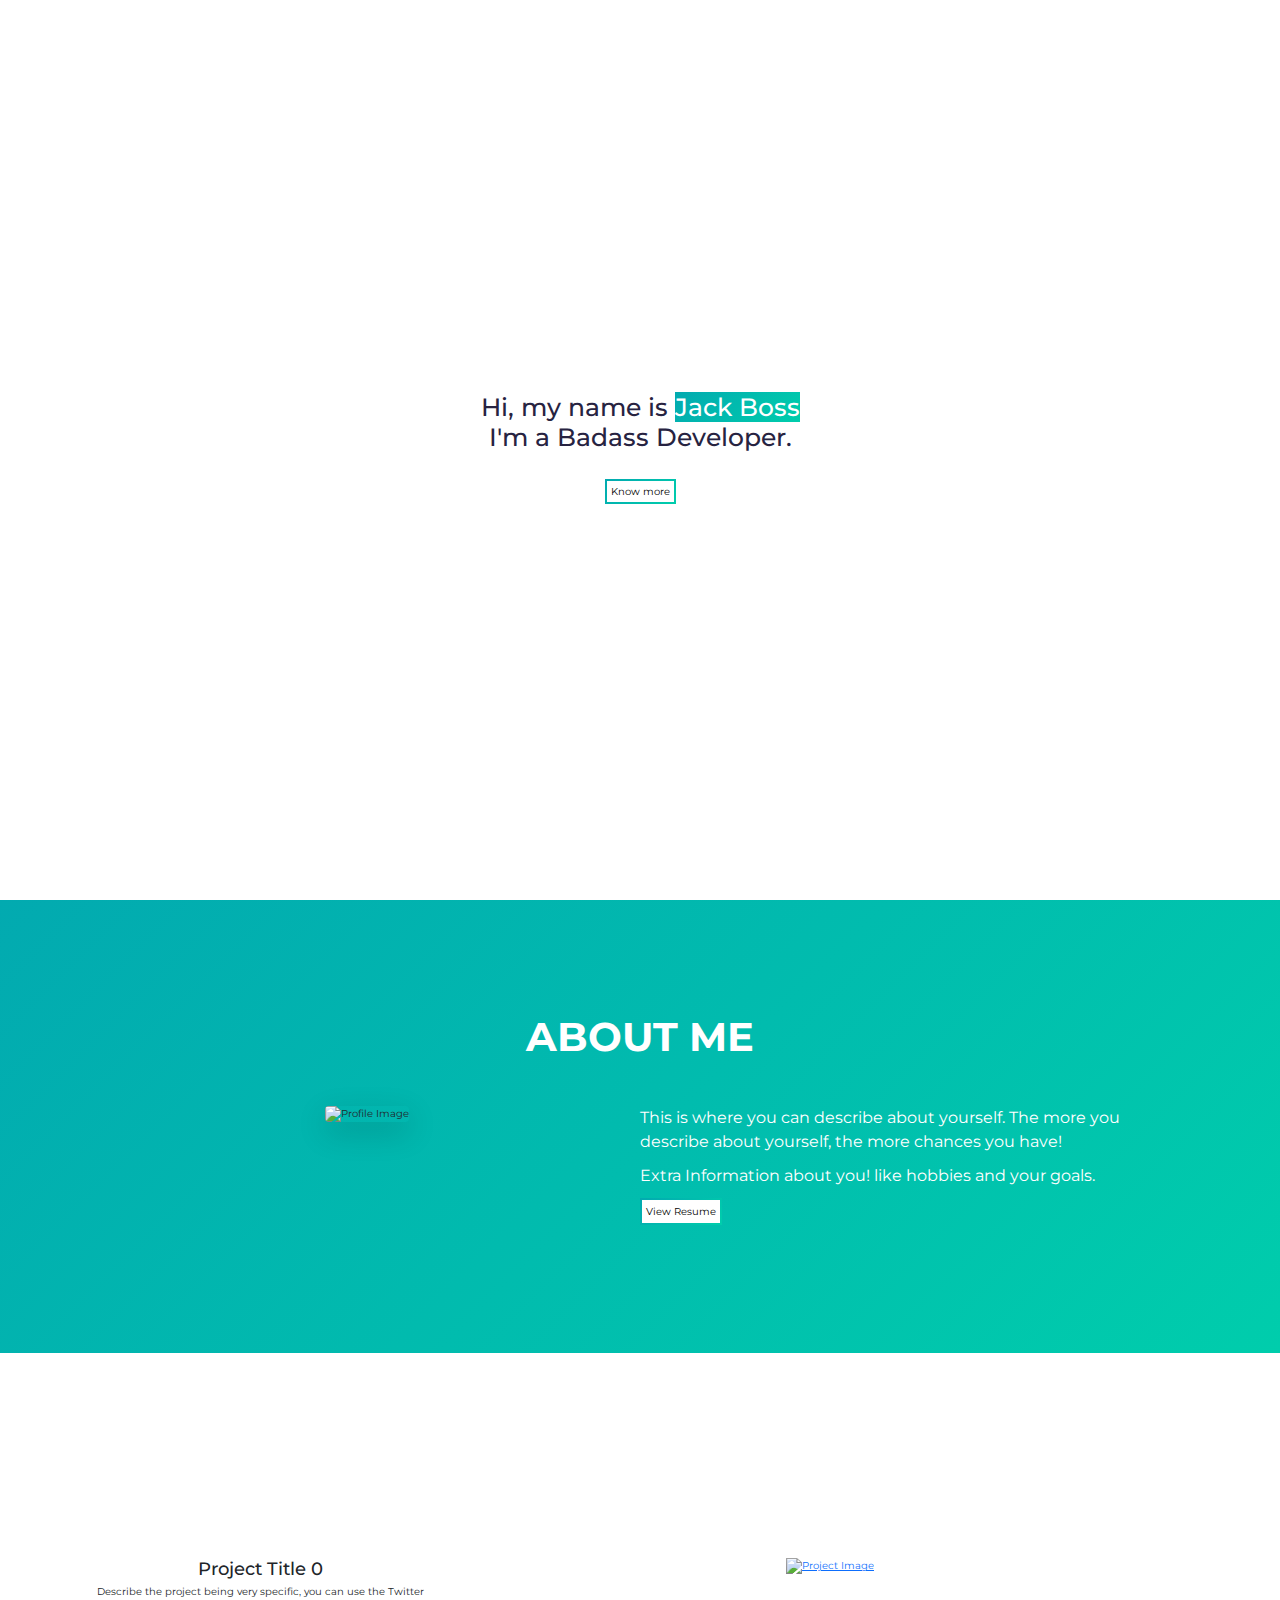
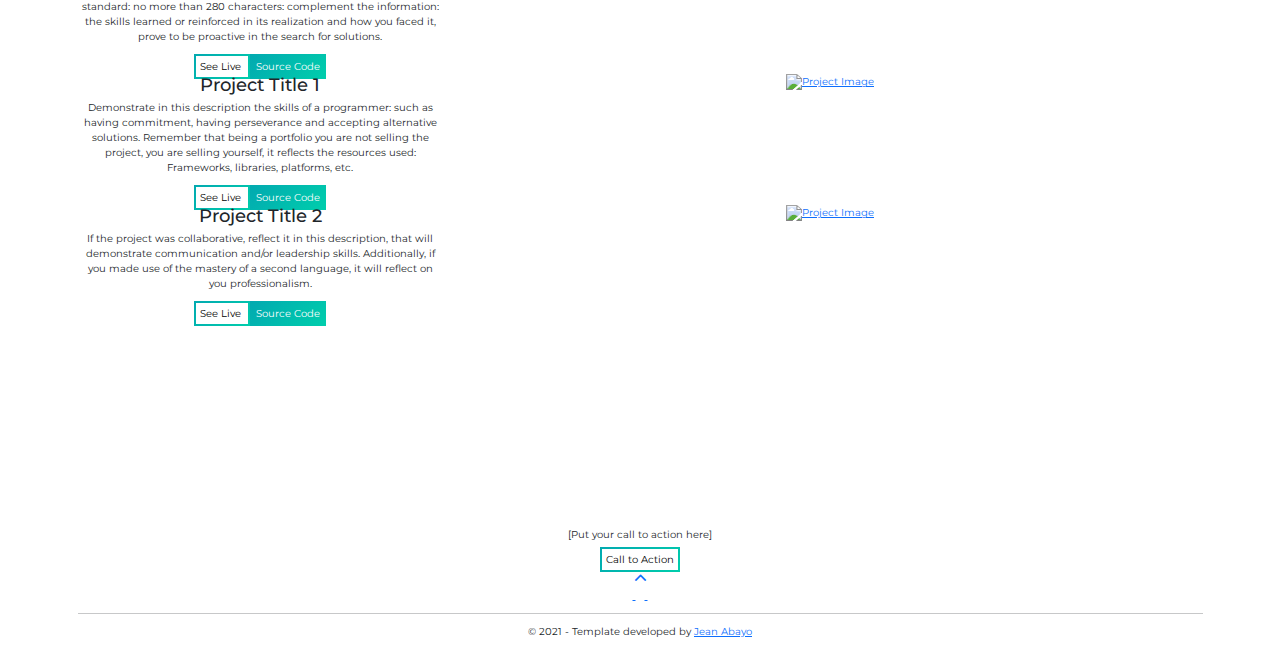
==== portfolio/index.html @ ac74c4ce "about section" ====
<!DOCTYPE html>
<html lang="en" class="sr">
  <head>
    <meta charset="utf-8" />
    <meta http-equiv="X-UA-Compatible" content="IE=edge" />
    <meta name="viewport" content="width=device-width, initial-scale=1" />
    <link rel="shortcut icon" type="image/png" href="assets/favicon.png" />
    <title>Jack Boss | Developer</title>
    <meta name="keywords" content="software developer" />
    <meta name="description" content="Jack Boss | Bad ass Developer" />
    <link
      rel="stylesheet"
      href="https://cdnjs.cloudflare.com/ajax/libs/font-awesome/4.7.0/css/font-awesome.min.css"
    />
    <link href="https://fonts.googleapis.com/css2?family=Montserrat:wght@400;700&display=swap" rel="stylesheet">
    <link
      href="https://cdn.jsdelivr.net/npm/bootstrap@5.3.2/dist/css/bootstrap.min.css"
      rel="stylesheet"
    />
    <link rel="stylesheet" href="styles.css" />
    <script
      defer
      src="https://unpkg.com/scrollreveal@4.0.0/dist/scrollreveal.min.js"
    ></script>
    <script async defer src="https://buttons.github.io/buttons.js"></script>
  </head>
  <body>
    <div id="top"></div>
    <section id="hero" class="jumbotron">
      <div class="container">
        <h1 class="hero-title load-hidden">
          Hi, my name is <span class="text-color-main">Jack Boss</span>
          <br />
          I'm a Badass Developer.
        </h1>
        <p class="hero-cta load-hidden">
          <a rel="noreferrer" class="cta-btn cta-btn--hero" href="#about"
            >Know more</a
          >
        </p>
      </div>
    </section>
    <!-- /END Hero Section -->

    <!-- **** About Section **** -->
    <section id="about">
      <div class="container">
        <h2 class="section-title load-hidden">About me</h2>
        <div class="row about-wrapper">
          <div class="col-md-6 col-sm-12">
            <div class="about-wrapper__image load-hidden">
              <img
                alt="Profile Image"
                class="img-fluid rounded shadow-lg"
                height="auto"
                width="300px"
                src="assets/profile.jpg"
                alt="Profile Image"
              />
            </div>
          </div>
          <div class="col-md-6 col-sm-12">
            <div class="about-wrapper__info load-hidden">
              <p class="about-wrapperInfo-text">
                This is where you can describe about yourself. The more you
                describe about yourself, the more chances you have!
              </p>
              <p class="about-wrapperInfo-text">
                Extra Information about you! like hobbies and your goals.
              </p>
              <span class="d-flex mt-3">
                <a
                  rel="noreferrer"
                  target="_blank"
                  class="cta-btn cta-btn--resume"
                  href="assets/resume.pdf"
                >
                  View Resume
                </a>
              </span>
            </div>
          </div>
        </div>
      </div>
    </section>
    <!-- /END About Section -->

    <!-- **** Projects Section **** -->
    <section id="projects">
      <div class="container">
        <div class="project-wrapper">
          <h2 class="section-title dark-blue-text">Projects</h2>

          <!-- Notice: each .row is a project -->
          <div class="row">
            <div class="col-lg-4 col-sm-12">
              <div class="project-wrapper__text load-hidden">
                <h3 class="project-wrapper__text-title">Project Title 0</h3>
                <div>
                  <p class="mb-4">
                    Describe the project being very specific, you can use the
                    Twitter standard: no more than 280 characters: complement
                    the information: the skills learned or reinforced in its
                    realization and how you faced it, prove to be proactive in
                    the search for solutions.
                  </p>
                </div>
                <a
                  rel="noreferrer"
                  target="_blank"
                  class="cta-btn cta-btn--hero"
                  href="#!"
                >
                  See Live
                </a>
                <a
                  rel="noreferrer"
                  target="_blank"
                  class="cta-btn text-color-main"
                  href="#!"
                >
                  Source Code
                </a>
              </div>
            </div>
            <div class="col-lg-8 col-sm-12">
              <div class="project-wrapper__image load-hidden">
                <a rel="noreferrer" href="#!" target="_blank">
                  <div
                    data-tilt
                    data-tilt-max="4"
                    data-tilt-glare="true"
                    data-tilt-max-glare="0.5"
                    class="thumbnail rounded js-tilt"
                  >
                    <img
                      alt="Project Image"
                      class="img-fluid"
                      src="assets/project.jpg"
                    />
                  </div>
                </a>
              </div>
            </div>
          </div>
          <!-- /END Project -->

          <!-- Notice: each .row is a project -->
          <div class="row">
            <div class="col-lg-4 col-sm-12">
              <div class="project-wrapper__text load-hidden">
                <h3 class="project-wrapper__text-title">Project Title 1</h3>
                <div>
                  <p class="mb-4">
                    Demonstrate in this description the skills of a programmer:
                    such as having commitment, having perseverance and accepting
                    alternative solutions. Remember that being a portfolio you
                    are not selling the project, you are selling yourself, it
                    reflects the resources used: Frameworks, libraries,
                    platforms, etc.
                  </p>
                </div>
                <a
                  rel="noreferrer"
                  target="_blank"
                  class="cta-btn cta-btn--hero"
                  href="#!"
                >
                  See Live
                </a>
                <a
                  rel="noreferrer"
                  target="_blank"
                  class="cta-btn text-color-main"
                  href="#!"
                >
                  Source Code
                </a>
              </div>
            </div>
            <div class="col-lg-8 col-sm-12">
              <div class="project-wrapper__image load-hidden">
                <a rel="noreferrer" href="#!" target="_blank">
                  <div
                    data-tilt
                    data-tilt-max="4"
                    data-tilt-glare="true"
                    data-tilt-max-glare="0.5"
                    class="thumbnail rounded js-tilt"
                  >
                    <img
                      alt="Project Image"
                      class="img-fluid"
                      src="assets/project.jpg"
                    />
                  </div>
                </a>
              </div>
            </div>
          </div>
          <!-- /END Project -->

          <!-- Notice: each .row is a project -->
          <div class="row">
            <div class="col-lg-4 col-sm-12">
              <div class="project-wrapper__text load-hidden">
                <h3 class="project-wrapper__text-title">Project Title 2</h3>
                <div>
                  <p class="mb-4">
                    If the project was collaborative, reflect it in this
                    description, that will demonstrate communication and/or
                    leadership skills. Additionally, if you made use of the
                    mastery of a second language, it will reflect on you
                    professionalism.
                  </p>
                </div>
                <a
                  rel="noreferrer"
                  target="_blank"
                  class="cta-btn cta-btn--hero"
                  href="#!"
                >
                  See Live
                </a>
                <a
                  rel="noreferrer"
                  target="_blank"
                  class="cta-btn text-color-main"
                  href="#!"
                >
                  Source Code
                </a>
              </div>
            </div>
            <div class="col-lg-8 col-sm-12">
              <div class="project-wrapper__image load-hidden">
                <a rel="noreferrer" href="#!" target="_blank">
                  <div
                    data-tilt
                    data-tilt-max="4"
                    data-tilt-glare="true"
                    data-tilt-max-glare="0.5"
                    class="thumbnail rounded js-tilt"
                  >
                    <img
                      alt="Project Image"
                      class="img-fluid"
                      src="assets/project.jpg"
                    />
                  </div>
                </a>
              </div>
            </div>
          </div>
          <!-- /END Project -->
        </div>
      </div>
    </section>
    <!-- /END Projects Section -->

    <!-- **** Contact Section **** -->
    <section id="contact">
      <div class="container">
        <h2 class="section-title">Contact</h2>
        <div class="contact-wrapper load-hidden">
          <p class="contact-wrapper__text">[Put your call to action here]</p>
          <a
            rel="noreferrer"
            target="_blank"
            class="cta-btn cta-btn--resume"
            href="mailto:example@email.com"
            >Call to Action</a
          >
        </div>
      </div>
    </section>
    <!-- /END Contact Section -->

    <!-- **** Footer Section **** -->
    <footer class="footer navbar-static-bottom">
      <div class="container">
        <a rel="noreferrer" href="#top" class="back-to-top">
          <i class="fa fa-angle-up fa-2x" aria-hidden="true"></i>
        </a>
        <div class="social-links">
          <a rel="noreferrer" href="#!" target="_blank">
            <i class="fa fa-twitter fa-inverse"></i>
          </a>
          <a rel="noreferrer" href="#!" target="_blank">
            <i class="fa fa-linkedin fa-inverse"></i>
          </a>
          <a rel="noreferrer" href="#!" target="_blank">
            <i class="fa fa-github fa-inverse"></i>
          </a>
        </div>

        <hr />

        <!-- Notice: if you want to give me some credit, it will be huge for me! if not, put your data on it -->
        <p class="footer__text">
          © 2021 - Template developed by
          <a rel="noreferrer" href="https://github.com/j33n" target="_blank"
            >Jean Abayo</a
          >
        </p>
      </div>
    </footer>
    <!-- /END Footer Section -->

    <script defer type="module" src="index.js"></script>
  </body>
</html>
---- portfolio/styles.css ----
html {
    font-size: 62.5%;

    /* &.sr .load-hidden {
        visibility: hidden;
    } */
}

body {
    font-family: 'Montserrat', sans-serif;
    text-align: center;
    scroll-behavior: smooth;
}

/* Scrollbar */
::-webkit-scrollbar {
    width: 10px;
    height: 10px;
}

::-webkit-scrollbar-track {
    background: #f1f1f1;
}

::-webkit-scrollbar-thumb {
    background: #d2d2d2;
}

::-webkit-scrollbar-thumb:hover {
    background: #02aab0;
}

#hero {
    min-height: 100vh;
    height: 100vh;
    display: flex;
    align-items: center;
    border-bottom: 0px;
    background: #fff;
    font-weight: 400;
    color: #272341;
    padding: 0rem 5.6rem;
    margin-bottom: 0;
    top: 0;
    left: 0;
    bottom: 0;
    right: 0;
    z-index: -1;
}

.hero-title {
    margin-bottom: 32px;
}

.cta-btn {
    border-style: solid;
    border-width: 2px;
    border-image: linear-gradient(135deg, #02aab0 0%, #00cdac 100%);
    border-image-slice: 1;
    padding: 4px;
    background-color: #ffffff;
    text-decoration: none;
    color: #000;
}

.text-color-main {
    color: #fff;
    background-image: linear-gradient(135deg, #02aab0 0%, #00cdac 100%);
}

#about {
    background-color: #02aab0;
    background-image: linear-gradient(135deg, #02aab0 0%, #00cdac 100%);
    padding-bottom: 10%;
}

/* 1rem = 16px; */
.section-title {
    text-transform: uppercase;
    text-align: center;
    padding-top: 10%;
    color: white;
    font-size: 4rem;
    font-weight: bold;
    /* margin: 0 0 4.5rem; */
    margin: 0 0 4.5rem 0;
}

.about-wrapper {
    display: flex;
    width: 100%;
    padding: 0 32px;
}

.col-md-6 {
    width: 50%
}

.about-wrapperInfo-text {
    color: #fff;
    font-size: 1.6rem;
    text-align: left;
    margin-bottom: 1rem;
}
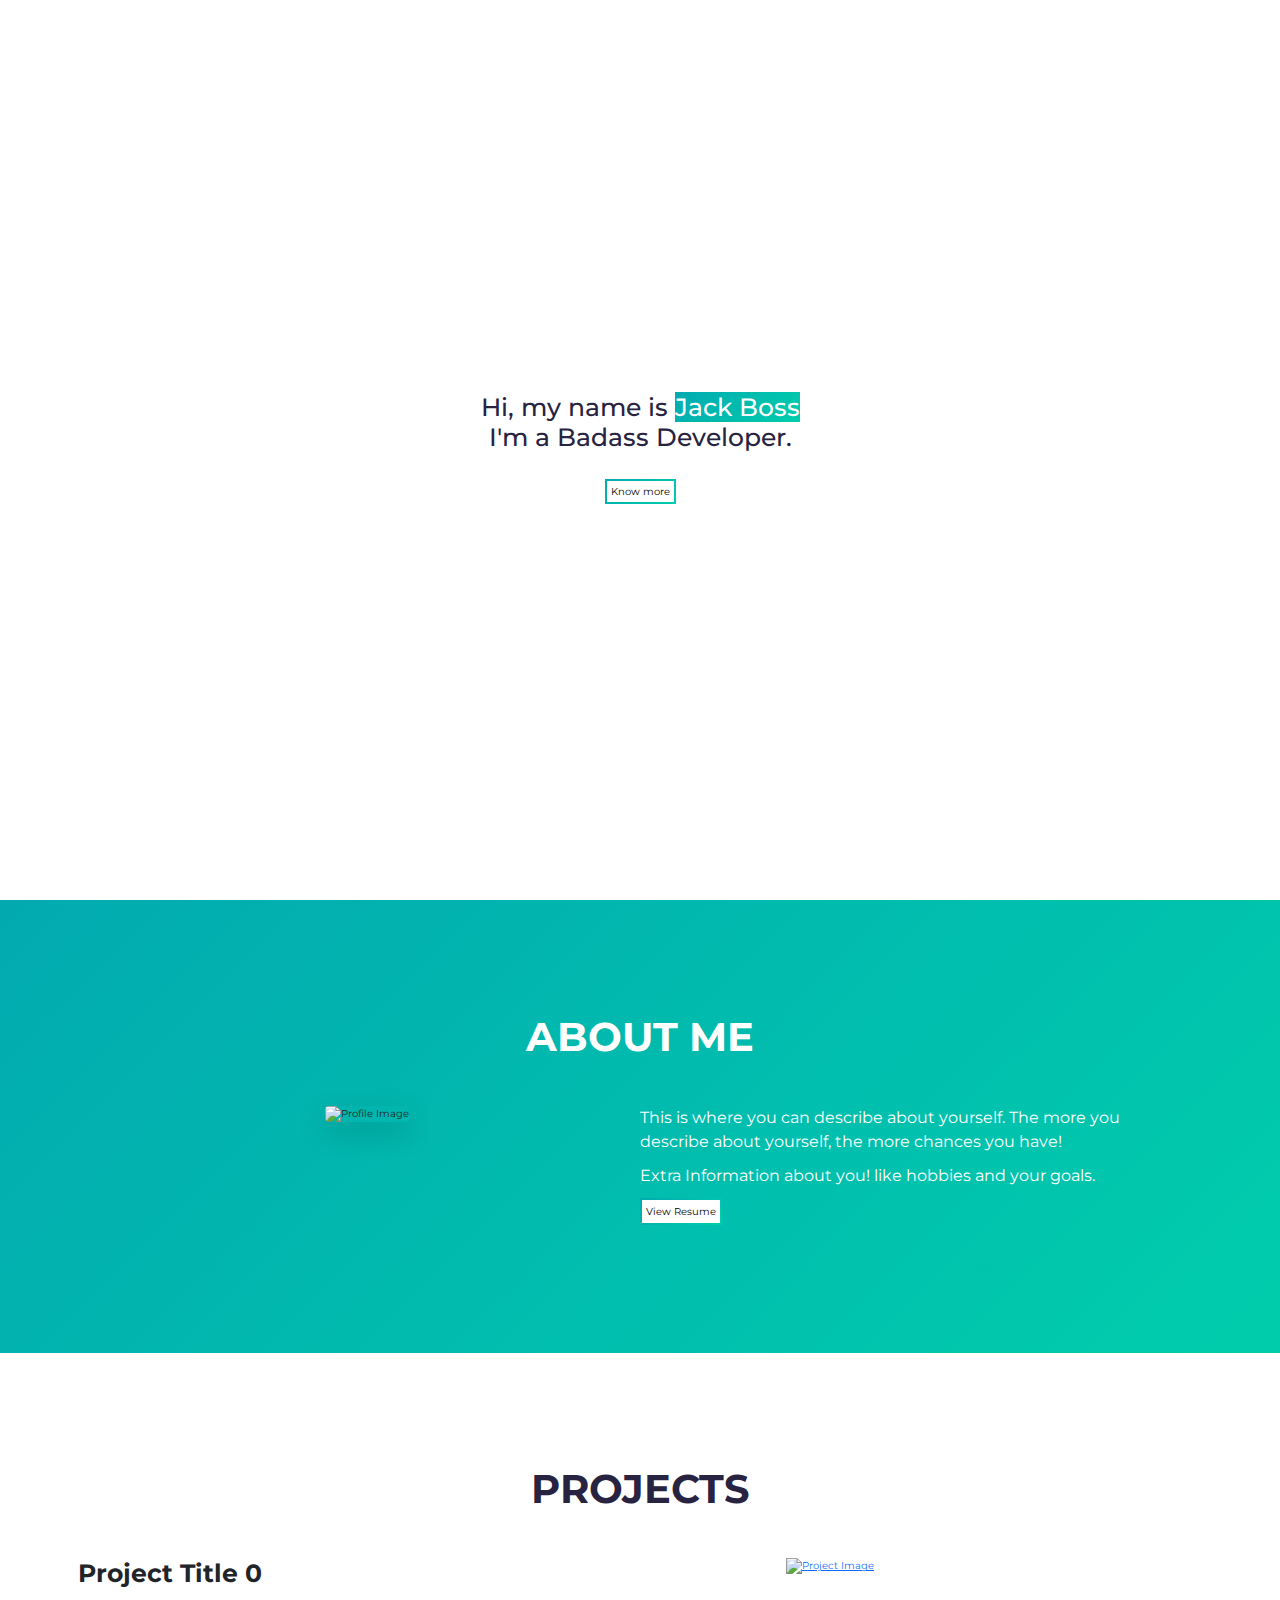
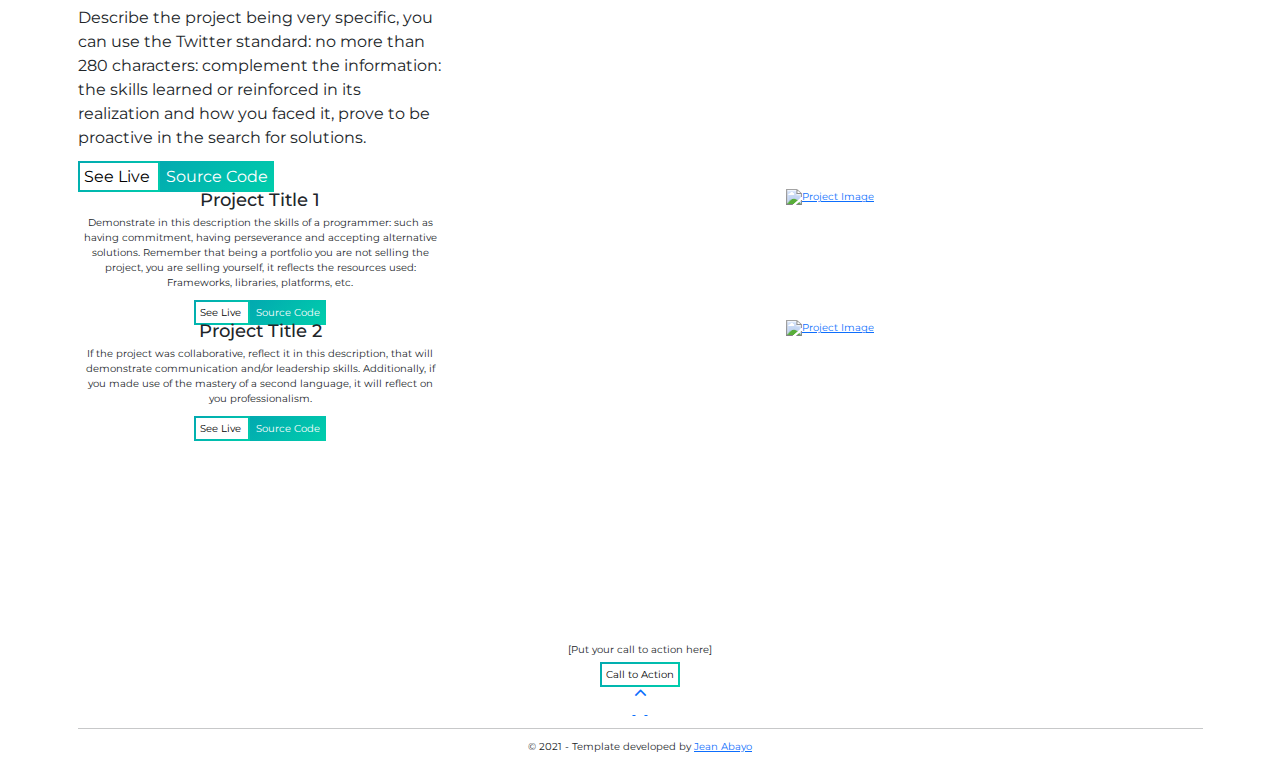
==== commit f8d09a57: "project text styling" ====
--- a/portfolio/index.html
+++ b/portfolio/index.html
@@ -12,7 +12,7 @@
       rel="stylesheet"
       href="https://cdnjs.cloudflare.com/ajax/libs/font-awesome/4.7.0/css/font-awesome.min.css"
     />
-    <link href="https://fonts.googleapis.com/css2?family=Montserrat:wght@400;700&display=swap" rel="stylesheet">
+    <link href="https://fonts.googleapis.com/css2?family=Montserrat:ital,wght@0,400;0,700;1,900&display=swap" rel="stylesheet">
     <link
       href="https://cdn.jsdelivr.net/npm/bootstrap@5.3.2/dist/css/bootstrap.min.css"
       rel="stylesheet"
@@ -94,8 +94,8 @@
           <!-- Notice: each .row is a project -->
           <div class="row">
             <div class="col-lg-4 col-sm-12">
-              <div class="project-wrapper__text load-hidden">
-                <h3 class="project-wrapper__text-title">Project Title 0</h3>
+              <div class="project-wrapperText load-hidden">
+                <h3 class="project-wrapperText-title">Project Title 0</h3>
                 <div>
                   <p class="mb-4">
                     Describe the project being very specific, you can use the
--- a/portfolio/styles.css
+++ b/portfolio/styles.css
@@ -101,4 +101,19 @@
     font-size: 1.6rem;
     text-align: left;
     margin-bottom: 1rem;
+}
+
+.dark-blue-text {
+    color: #272341;
+}
+
+.project-wrapperText {
+    text-align: left;
+    font-size: 1.6rem;
+}
+
+.project-wrapperText-title {
+    margin-bottom: 1.8rem;
+    font-size: 2.5rem;
+    font-weight: 700;
 }